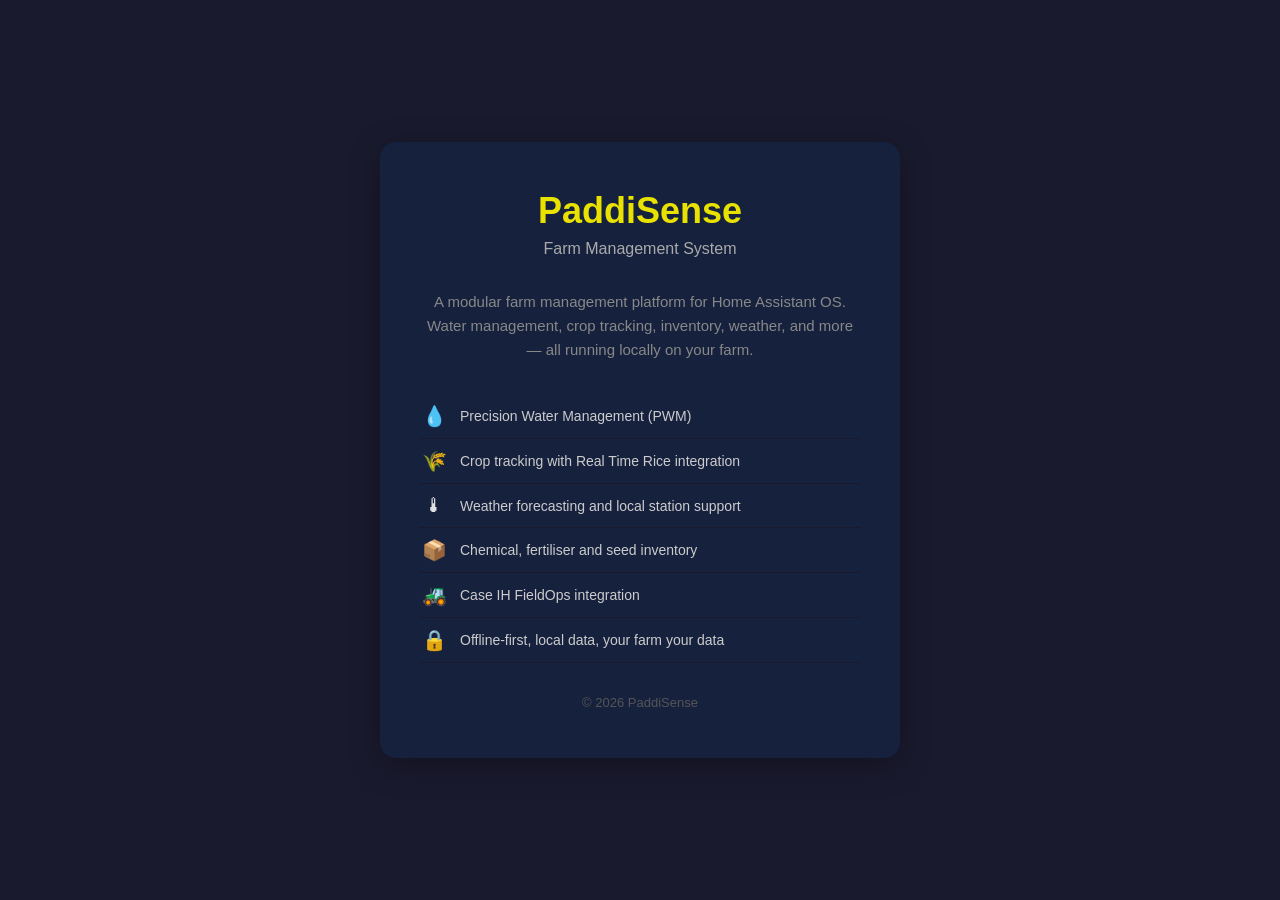
==== index.html @ dbd8b166 "Add landing page and FieldOps OAuth callback" ====
<!DOCTYPE html>
<html lang="en">
<head>
  <meta charset="UTF-8">
  <meta name="viewport" content="width=device-width, initial-scale=1.0">
  <title>PaddiSense - Farm Management System</title>
  <style>
    * { margin: 0; padding: 0; box-sizing: border-box; }
    body {
      font-family: -apple-system, BlinkMacSystemFont, 'Segoe UI', Roboto, sans-serif;
      background: #1a1a2e;
      color: #e0e0e0;
      min-height: 100vh;
      display: flex;
      align-items: center;
      justify-content: center;
      padding: 20px;
    }
    .card {
      background: #16213e;
      border-radius: 16px;
      padding: 48px 40px;
      max-width: 520px;
      width: 100%;
      text-align: center;
      box-shadow: 0 8px 32px rgba(0,0,0,0.3);
    }
    .logo {
      font-size: 36px;
      font-weight: 700;
      color: #E9E100;
      margin-bottom: 8px;
    }
    .tagline {
      font-size: 16px;
      color: #aaa;
      margin-bottom: 32px;
    }
    .description {
      font-size: 15px;
      color: #888;
      line-height: 1.6;
      margin-bottom: 32px;
    }
    .features {
      text-align: left;
      margin-bottom: 32px;
    }
    .feature {
      display: flex;
      align-items: center;
      padding: 10px 0;
      border-bottom: 1px solid #1a1a2e;
    }
    .feature-icon {
      font-size: 20px;
      margin-right: 12px;
      min-width: 28px;
      text-align: center;
    }
    .feature-text {
      font-size: 14px;
      color: #ccc;
    }
    .footer {
      font-size: 13px;
      color: #555;
    }
    .footer a {
      color: #E9E100;
      text-decoration: none;
    }
  </style>
</head>
<body>
  <div class="card">
    <div class="logo">PaddiSense</div>
    <div class="tagline">Farm Management System</div>
    <p class="description">
      A modular farm management platform for Home Assistant OS.
      Water management, crop tracking, inventory, weather, and more
      — all running locally on your farm.
    </p>
    <div class="features">
      <div class="feature">
        <span class="feature-icon">&#128167;</span>
        <span class="feature-text">Precision Water Management (PWM)</span>
      </div>
      <div class="feature">
        <span class="feature-icon">&#127806;</span>
        <span class="feature-text">Crop tracking with Real Time Rice integration</span>
      </div>
      <div class="feature">
        <span class="feature-icon">&#127777;</span>
        <span class="feature-text">Weather forecasting and local station support</span>
      </div>
      <div class="feature">
        <span class="feature-icon">&#128230;</span>
        <span class="feature-text">Chemical, fertiliser and seed inventory</span>
      </div>
      <div class="feature">
        <span class="feature-icon">&#128668;</span>
        <span class="feature-text">Case IH FieldOps integration</span>
      </div>
      <div class="feature">
        <span class="feature-icon">&#128274;</span>
        <span class="feature-text">Offline-first, local data, your farm your data</span>
      </div>
    </div>
    <div class="footer">
      &copy; 2026 PaddiSense
    </div>
  </div>
</body>
</html>
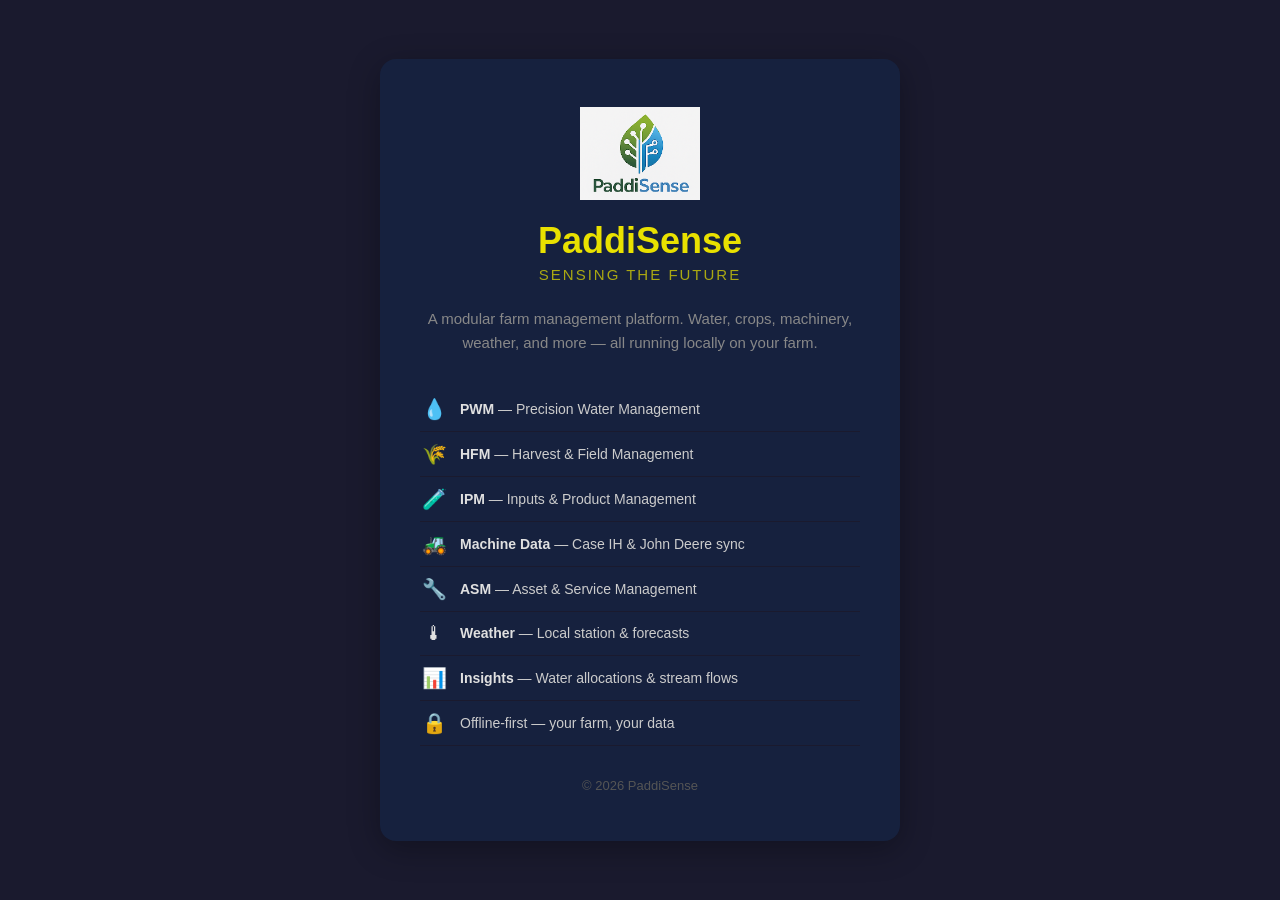
==== commit e0640bd4: "Landing page: add logo, slogan, update module list, remove HA refs Co-Authored-By: Claude Opus 4.6 <" ====
--- a/index.html
+++ b/index.html
@@ -3,7 +3,7 @@
 <head>
   <meta charset="UTF-8">
   <meta name="viewport" content="width=device-width, initial-scale=1.0">
-  <title>PaddiSense - Farm Management System</title>
+  <title>PaddiSense - Sensing The Future</title>
   <style>
     * { margin: 0; padding: 0; box-sizing: border-box; }
     body {
@@ -25,16 +25,25 @@
       text-align: center;
       box-shadow: 0 8px 32px rgba(0,0,0,0.3);
     }
+    .logo-img {
+      width: 120px;
+      height: auto;
+      margin-bottom: 16px;
+    }
     .logo {
       font-size: 36px;
       font-weight: 700;
       color: #E9E100;
-      margin-bottom: 8px;
+      margin-bottom: 4px;
     }
-    .tagline {
-      font-size: 16px;
-      color: #aaa;
-      margin-bottom: 32px;
+    .slogan {
+      font-size: 15px;
+      font-weight: 500;
+      color: #E9E100;
+      opacity: 0.7;
+      letter-spacing: 2px;
+      text-transform: uppercase;
+      margin-bottom: 24px;
     }
     .description {
       font-size: 15px;
@@ -62,49 +71,57 @@
       font-size: 14px;
       color: #ccc;
     }
+    .feature-text strong {
+      color: #e0e0e0;
+    }
     .footer {
       font-size: 13px;
       color: #555;
-    }
-    .footer a {
-      color: #E9E100;
-      text-decoration: none;
     }
   </style>
 </head>
 <body>
   <div class="card">
+    <img src="paddisense-logo.png" alt="PaddiSense" class="logo-img">
     <div class="logo">PaddiSense</div>
-    <div class="tagline">Farm Management System</div>
+    <div class="slogan">Sensing The Future</div>
     <p class="description">
-      A modular farm management platform for Home Assistant OS.
-      Water management, crop tracking, inventory, weather, and more
-      — all running locally on your farm.
+      A modular farm management platform.
+      Water, crops, machinery, weather, and more
+      &mdash; all running locally on your farm.
     </p>
     <div class="features">
       <div class="feature">
         <span class="feature-icon">&#128167;</span>
-        <span class="feature-text">Precision Water Management (PWM)</span>
+        <span class="feature-text"><strong>PWM</strong> &mdash; Precision Water Management</span>
       </div>
       <div class="feature">
         <span class="feature-icon">&#127806;</span>
-        <span class="feature-text">Crop tracking with Real Time Rice integration</span>
+        <span class="feature-text"><strong>HFM</strong> &mdash; Harvest &amp; Field Management</span>
+      </div>
+      <div class="feature">
+        <span class="feature-icon">&#129514;</span>
+        <span class="feature-text"><strong>IPM</strong> &mdash; Inputs &amp; Product Management</span>
+      </div>
+      <div class="feature">
+        <span class="feature-icon">&#128668;</span>
+        <span class="feature-text"><strong>Machine Data</strong> &mdash; Case IH &amp; John Deere sync</span>
+      </div>
+      <div class="feature">
+        <span class="feature-icon">&#128295;</span>
+        <span class="feature-text"><strong>ASM</strong> &mdash; Asset &amp; Service Management</span>
       </div>
       <div class="feature">
         <span class="feature-icon">&#127777;</span>
-        <span class="feature-text">Weather forecasting and local station support</span>
+        <span class="feature-text"><strong>Weather</strong> &mdash; Local station &amp; forecasts</span>
       </div>
       <div class="feature">
-        <span class="feature-icon">&#128230;</span>
-        <span class="feature-text">Chemical, fertiliser and seed inventory</span>
-      </div>
-      <div class="feature">
-        <span class="feature-icon">&#128668;</span>
-        <span class="feature-text">Case IH FieldOps integration</span>
+        <span class="feature-icon">&#128202;</span>
+        <span class="feature-text"><strong>Insights</strong> &mdash; Water allocations &amp; stream flows</span>
       </div>
       <div class="feature">
         <span class="feature-icon">&#128274;</span>
-        <span class="feature-text">Offline-first, local data, your farm your data</span>
+        <span class="feature-text">Offline-first &mdash; your farm, your data</span>
       </div>
     </div>
     <div class="footer">
@@ -113,4 +130,3 @@
   </div>
 </body>
 </html>
-
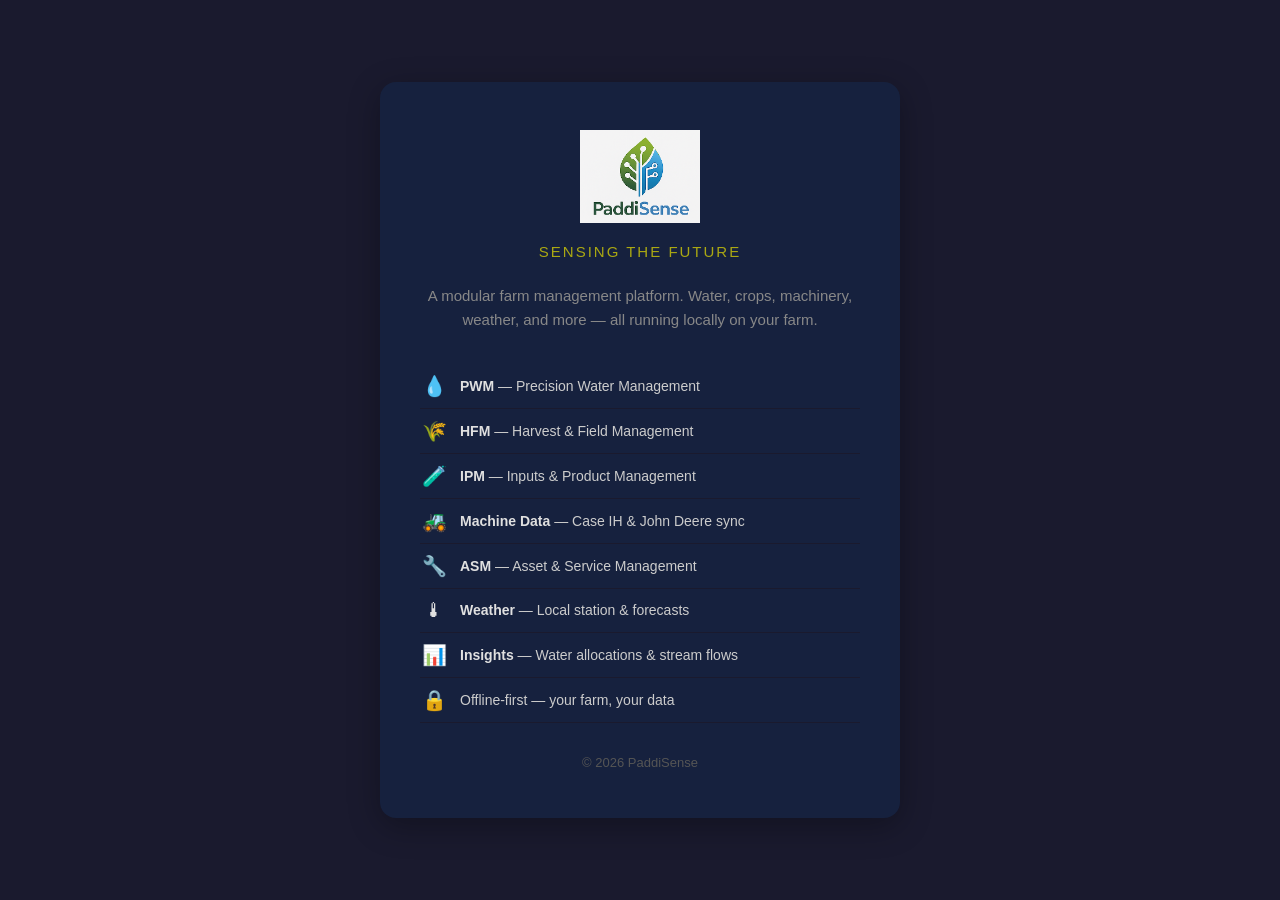
==== commit 535d8d69: "Remove duplicate PaddiSense text title — logo is sufficient Co-Authored-By: Claude Opus 4.6 <noreply" ====
--- a/index.html
+++ b/index.html
@@ -83,7 +83,6 @@
 <body>
   <div class="card">
     <img src="paddisense-logo.png" alt="PaddiSense" class="logo-img">
-    <div class="logo">PaddiSense</div>
     <div class="slogan">Sensing The Future</div>
     <p class="description">
       A modular farm management platform.
